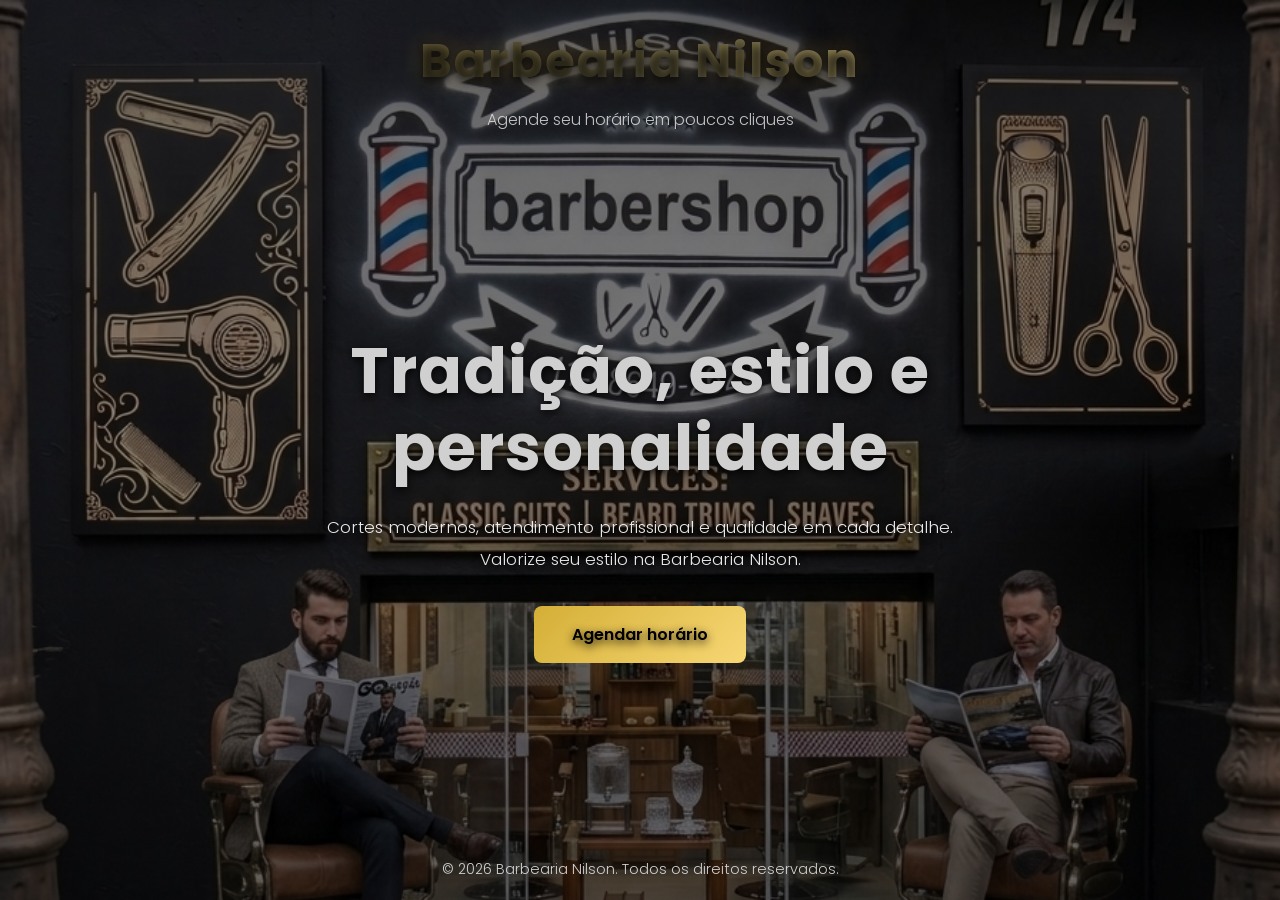
==== index.html @ 7d1698e1 "css alterado" ====
<!DOCTYPE html>
<html lang="pt-br">

<head>
    <meta charset="UTF-8">
    <meta name="viewport" content="width=device-width, initial-scale=1.0">
    <title>Barbearia Nilson</title>

    <!-- Fonte Profissional -->
    <link rel="preconnect" href="https://fonts.googleapis.com">
    <link rel="preconnect" href="https://fonts.gstatic.com" crossorigin>
    <link href="https://fonts.googleapis.com/css2?family=Poppins:wght@300;400;500;600;700&display=swap"
        rel="stylesheet">

    <style>
        * {
            margin: 0;
            padding: 0;
            box-sizing: border-box;
        }

        body {
            min-height: 100vh;
            font-family: 'Poppins', sans-serif;
            color: rgb(208, 208, 208);
            background: url("assets/fondo-barberia1.jpg") no-repeat center center;
            background-size: cover;
            position: relative;
            display: flex;
            flex-direction: column;
        }

        /* Overlay elegante */
        body::before {
            content: "";
            position: absolute;
            inset: 0;
            background:
                linear-gradient(
                    to bottom,
                    rgba(0, 0, 0, 0.55),
                    rgba(0, 0, 0, 0.45),
                    rgba(0, 0, 0, 0.60)
                );
            z-index: 0;
        }

        header,
        main,
        footer {
            position: relative;
            z-index: 1;
        }

        /* HEADER */
        header {
            text-align: center;
            padding: 25px 20px;
        }

        header h1 {
            font-size: clamp(2rem, 4vw, 3rem);
            font-weight: 700;
            letter-spacing: 2px;

  background: linear-gradient(
                135deg,
                #4e3f1f 0%,
                #5a5843 25%,
                #f1d58c 50%,
                #846c3b 75%,
                #aa771c 100%
            );

            -webkit-background-clip: text;
            -webkit-text-fill-color: transparent;
            background-clip: text;

            background-size: 200% auto;
            animation: brilhoMetalico 8s linear infinite;

            text-shadow:
                0 4px 10px rgba(0, 0, 0, .8),
                0 0 25px rgba(218, 165, 32, .25);

          
        }

        @keyframes brilhoMetalico {
            0% {
                background-position: 0% 50%;
            }

            50% {
                background-position: 100% 50%;
            }

            100% {
                background-position: 0% 50%;
            }
        }

        header p {
            margin-top: 10px;
            font-size: 1rem;
            color: #e4e4e4d4;
            font-weight: 300;
        }

        /* CONTEÚDO PRINCIPAL */
        main {
            flex: 1;
            display: flex;
            justify-content: center;
            align-items: center;
            padding: 20px;
        }

        .card-apresentacao {
            width: 100%;
            max-width: 850px;

            text-align: center;

            display: flex;
            flex-direction: column;
            align-items: center;

            padding: 20px;

            text-shadow:
                0 3px 10px rgba(0, 0, 0, 0.9);

            animation: fadeUp 1s ease;
        }

        @keyframes fadeUp {
            from {
                opacity: 0;
                transform: translateY(30px);
            }

            to {
                opacity: 1;
                transform: translateY(0);
            }
        }

        /* TÍTULO PRINCIPAL */
        .card-apresentacao h2 {
            font-size: clamp(2rem, 5vw, 4rem);
            font-weight: 700;
            line-height: 1.2;
            letter-spacing: 1px;
            margin-bottom: 25px;
            max-width: 700px;
        }

        /* TEXTO */
        .card-apresentacao p {
            max-width: 650px;

            font-size: 1.05rem;
            font-weight: 300;

            line-height: 1.9;

            color: rgba(255, 255, 255, 0.9);

            margin-bottom: 30px;
        }

        /* BOTÃO */
        .btn {
            display: inline-block;

            text-decoration: none;

            background: linear-gradient(
                135deg,
                #d4af37,
                #f7d774
            );

            color: #000;

            padding: 16px 38px;

            border-radius: 8px;

            font-size: 1rem;
            font-weight: 600;

            transition: .3s ease;
        }

        .btn:hover {
            transform: translateY(-4px);

            box-shadow:
                0 10px 30px rgba(212, 175, 55, .45);
        }

        /* FOOTER */
        footer {
            text-align: center;
            padding: 20px;
            color: #d0d0d0;
            font-size: .9rem;
            font-weight: 300;
        }

        /* TABLETS */
        @media (max-width: 768px) {

            header {
                padding: 20px 15px;
            }

            .card-apresentacao h2 {
                font-size: 2.3rem;
            }

            .card-apresentacao p {
                font-size: .95rem;
                line-height: 1.8;
            }

            .btn {
                width: 100%;
                max-width: 280px;
            }
        }

        /* CELULARES */
        @media (max-width: 480px) {

            .card-apresentacao h2 {
                font-size: 1.9rem;
            }

            .card-apresentacao p {
                font-size: .92rem;
            }

            header p {
                font-size: .9rem;
            }
        }
    </style>
</head>

<body>

    <!-- HEADER -->
    <header>
        <h1>Barbearia Nilson</h1>
        <p>Agende seu horário em poucos cliques</p>
    </header>

    <!-- APRESENTAÇÃO -->
    <main>

        <div class="card-apresentacao">

            <h2>Tradição, estilo e personalidade</h2>

            <p>
                Cortes modernos, atendimento profissional e qualidade em cada detalhe. Valorize seu estilo na Barbearia Nilson.
            </p>

            <a href="index-agendamento.html" class="btn">
                Agendar horário
            </a>

        </div>

    </main>

    <!-- FOOTER -->
    <footer>
        © 2026 Barbearia Nilson. Todos os direitos reservados.
    </footer>

</body>

</html>
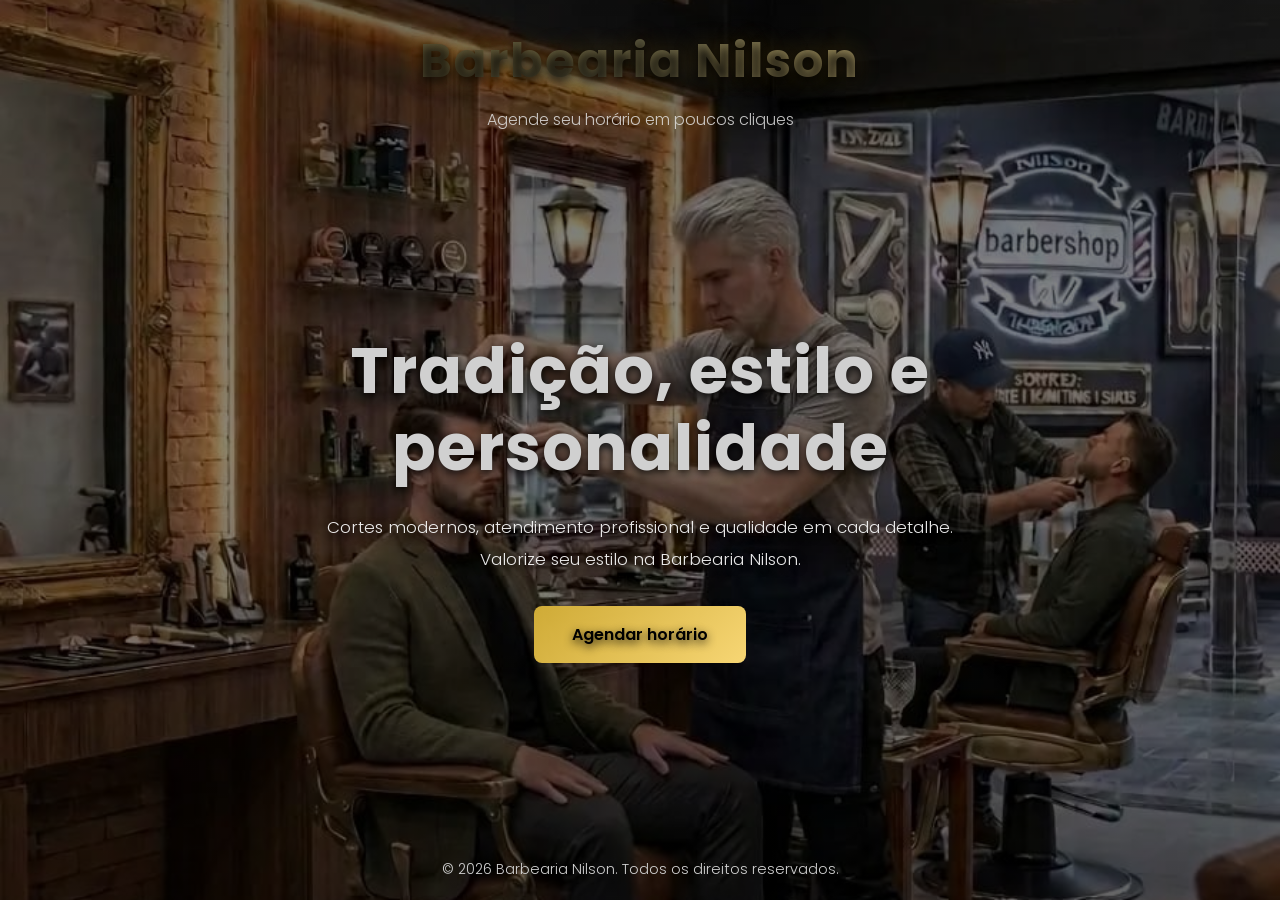
==== commit 215df59d: "html,css actualizado" ====
--- a/index.html
+++ b/index.html
@@ -24,7 +24,7 @@
             min-height: 100vh;
             font-family: 'Poppins', sans-serif;
             color: rgb(208, 208, 208);
-            background: url("assets/fondo-barberia1.jpg") no-repeat center center;
+            background: url("assets/img/fondo-barberia.webp") no-repeat center center;
             background-size: cover;
             position: relative;
             display: flex;
@@ -179,8 +179,8 @@
 
             background: linear-gradient(
                 135deg,
-                #d4af37,
-                #f7d774
+                #d4af37f7,
+                #f7d674
             );
 
             color: #000;
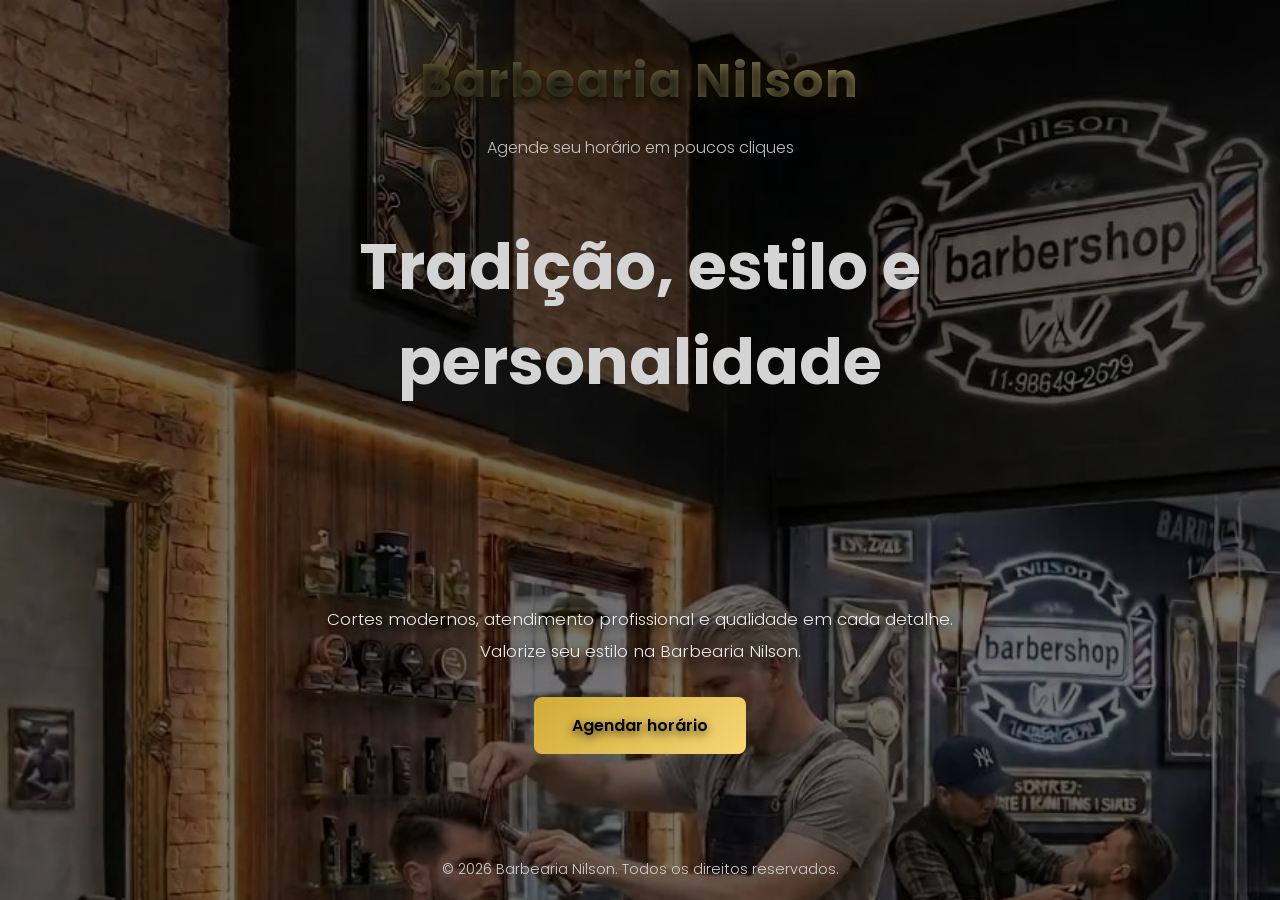
==== commit bb3275ef: "html , css actualizado" ====
--- a/index.html
+++ b/index.html
@@ -6,14 +6,11 @@
     <meta charset="UTF-8">
     <meta name="viewport" content="width=device-width, initial-scale=1.0">
     <title>Barbearia Nilson</title>
-
-    <!-- Fonte Profissional -->
     <link rel="preconnect" href="https://fonts.googleapis.com">
     <link rel="preconnect" href="https://fonts.gstatic.com" crossorigin>
     <link href="https://fonts.googleapis.com/css2?family=Poppins:wght@300;400;500;600;700&display=swap"
         rel="stylesheet">
-
-    <style>
+    <link rel="preload" as="image" href="assets/img/fondo-barberia.webp"> <style>
         * {
             margin: 0;
             padding: 0;
@@ -23,8 +20,8 @@
         body {
             min-height: 100vh;
             font-family: 'Poppins', sans-serif;
-            color: rgb(208, 208, 208);
-            background: url("assets/img/fondo-barberia.webp") no-repeat center center;
+           background-color:rgb(40, 40, 40);
+        background-image: url('assets/img/fondo-barberia.webp');
             background-size: cover;
             position: relative;
             display: flex;
@@ -40,11 +37,13 @@
                 linear-gradient(
                     to bottom,
                     rgba(0, 0, 0, 0.55),
-                    rgba(0, 0, 0, 0.45),
-                    rgba(0, 0, 0, 0.60)
+                    rgba(0, 0, 0, 0.548),
+                    rgba(0, 0, 0, 0.514)
                 );
             z-index: 0;
         }
+
+        
 
         header,
         main,
@@ -57,6 +56,7 @@
         header {
             text-align: center;
             padding: 25px 20px;
+            top: 20px;
         }
 
         header h1 {
@@ -102,7 +102,7 @@
         }
 
         header p {
-            margin-top: 10px;
+            margin-top: 18px;
             font-size: 1rem;
             color: #e4e4e4d4;
             font-weight: 300;
@@ -115,6 +115,7 @@
             justify-content: center;
             align-items: center;
             padding: 20px;
+            top: 55px;
         }
 
         .card-apresentacao {
@@ -126,11 +127,11 @@
             display: flex;
             flex-direction: column;
             align-items: center;
-
-            padding: 20px;
+        
+            padding: 40px;
 
             text-shadow:
-                0 3px 10px rgba(0, 0, 0, 0.9);
+                0 3px 10px rgba(0, 0, 0, 0.733);
 
             animation: fadeUp 1s ease;
         }
@@ -147,15 +148,37 @@
             }
         }
 
-        /* TÍTULO PRINCIPAL */
-        .card-apresentacao h2 {
-            font-size: clamp(2rem, 5vw, 4rem);
-            font-weight: 700;
-            line-height: 1.2;
-            letter-spacing: 1px;
-            margin-bottom: 25px;
-            max-width: 700px;
-        }
+        h2{
+      
+        color: rgb(212, 212, 212);
+        
+        z-index: 10;        
+        
+        }
+
+
+/* El contenedor fija el texto en el lugar exacto de tu imagen */
+.contenedor-posicion {
+    width: 100%;
+    display: flex;
+    justify-content: center;
+    
+    /* CONTROLADOR DE POSICIÓN: Ajusta este % si quieres moverlo más arriba o abajo */
+    margin-top: 6vh; /* Se adapta al alto de cualquier pantalla de celular o PC */
+}
+
+/* El h2 se adapta de tamaño para nunca desacomodarse */
+.contenedor-posicion h2 {
+    width: 90%;
+    max-width: 800px;
+    text-align: center;
+    margin: 0;
+    
+    /* TAMAÑO RESPONSIVO: Se encoge en celulares y crece en monitores solo */
+    font-size: clamp(2.2rem, 5vw, 4rem); 
+}
+
+        
 
         /* TEXTO */
         .card-apresentacao p {
@@ -218,9 +241,15 @@
                 padding: 20px 15px;
             }
 
-            .card-apresentacao h2 {
+            .card-apresentacao  {
                 font-size: 2.3rem;
             }
+
+           h2{
+         
+             font-size: 2.3rem;
+            }
+        
 
             .card-apresentacao p {
                 font-size: .95rem;
@@ -253,18 +282,22 @@
 
 <body>
 
-    <!-- HEADER -->
+   
+
     <header>
         <h1>Barbearia Nilson</h1>
         <p>Agende seu horário em poucos cliques</p>
     </header>
 
-    <!-- APRESENTAÇÃO -->
+   <div class="contenedor-posicion">
+    <h2>Tradição, estilo e personalidade</h2>
+</div>
+
     <main>
 
         <div class="card-apresentacao">
 
-            <h2>Tradição, estilo e personalidade</h2>
+           
 
             <p>
                 Cortes modernos, atendimento profissional e qualidade em cada detalhe. Valorize seu estilo na Barbearia Nilson.
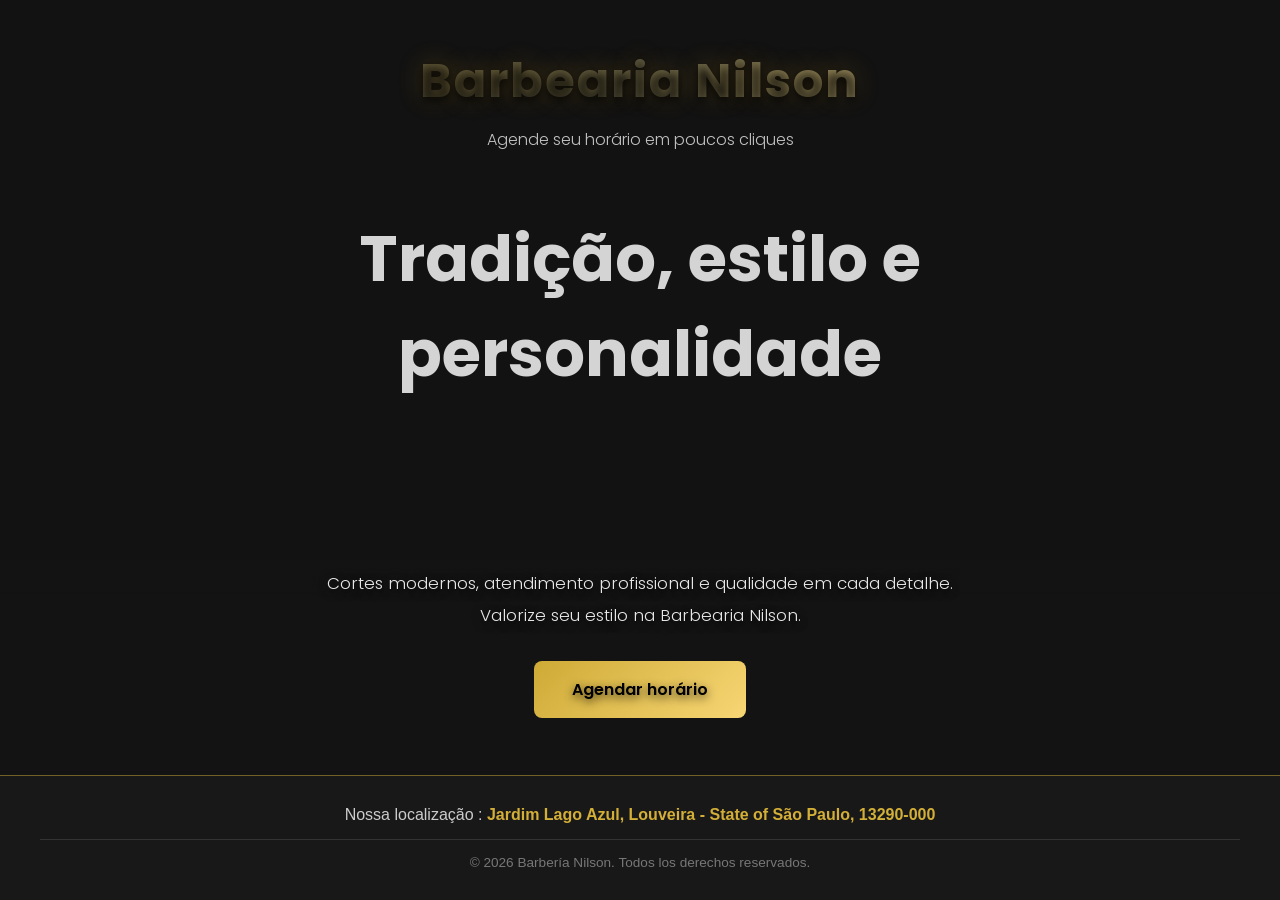
==== commit 1c479b10: "alteracao index y css general" ====
--- a/index.html
+++ b/index.html
@@ -5,12 +5,15 @@
 <head>
     <meta charset="UTF-8">
     <meta name="viewport" content="width=device-width, initial-scale=1.0">
-    <title>Barbearia Nilson</title>
+    <title>Barbearia Supreme</title>
     <link rel="preconnect" href="https://fonts.googleapis.com">
     <link rel="preconnect" href="https://fonts.gstatic.com" crossorigin>
     <link href="https://fonts.googleapis.com/css2?family=Poppins:wght@300;400;500;600;700&display=swap"
         rel="stylesheet">
-    <link rel="preload" as="image" href="assets/img/fondo-barberia.webp"> <style>
+     
+    
+    <style>
+
         * {
             margin: 0;
             padding: 0;
@@ -21,7 +24,7 @@
             min-height: 100vh;
             font-family: 'Poppins', sans-serif;
            background-color:rgb(40, 40, 40);
-        background-image: url('assets/img/fondo-barberia.webp');
+        background-image: url('assets/fondo-barberia.webp');
             background-size: cover;
             position: relative;
             display: flex;
@@ -59,7 +62,7 @@
             top: 20px;
         }
 
-        header h1 {
+         header h1 {
             font-size: clamp(2rem, 4vw, 3rem);
             font-weight: 700;
             letter-spacing: 2px;
@@ -101,8 +104,10 @@
             }
         }
 
+
+
         header p {
-            margin-top: 18px;
+            margin-top: 10px;
             font-size: 1rem;
             color: #e4e4e4d4;
             font-weight: 300;
@@ -226,13 +231,57 @@
         }
 
         /* FOOTER */
-        footer {
-            text-align: center;
-            padding: 20px;
-            color: #d0d0d0;
-            font-size: .9rem;
-            font-weight: 300;
-        }
+        
+           /* Contenedor principal del footer */
+.footer-barberia {
+  background-color: #1a1a1ac0; /* Fondo oscuro elegante */
+  color: #ffffff; /* Texto blanco */
+  padding: 30px 20px; /* Espacio interno arriba/abajo y lados */
+  text-align: center; /* Centra todo el contenido */
+  font-family: 'Arial', sans-serif; /* Tipografía limpia */
+  border-top: 1px solid #d4af377a; /* Línea dorada decorativa arriba */
+}
+
+/* Caja que centra y limita el ancho en pantallas grandes */
+.footer-content {
+  max-width: 1200px;
+  margin: 0 auto;
+  display: flex;
+  flex-direction: column; /* Coloca un texto sobre el otro */
+  gap: 15px; /* Espacio de separación entre los dos textos */
+}
+
+/* Estilo para el texto de la ubicación */
+.footer-location {
+  font-size: 1rem;
+  margin: 0;
+  color: #cccccc; /* Gris claro para que no compita con el enlace */
+}
+
+/* Estilo específico para el enlace de Google Maps */
+.footer-location a {
+  color: #d4af37; /* Color dorado para el enlace (estilo barbería) */
+  text-decoration: none; /* Quita el subrayado feo por defecto */
+  font-weight: bold;
+  transition: color 0.3s ease; /* Efecto suave al pasar el cursor */
+}
+
+/* Efecto cuando el cliente pasa el mouse por encima del enlace */
+.footer-location a:hover {
+  color: #ffffff; /* Cambia a blanco brillante */
+  text-decoration: underline; /* Aparece un subrayado elegante */
+}
+
+/* Estilo para los derechos reservados */
+.footer-rights {
+  font-size: 0.85rem; /* Letra un poco más pequeña */
+  color: #777777; /* Gris oscuro discreto */
+  margin: 0;
+  border-top: 1px solid #333333; /* Línea sutil de división */
+  padding-top: 15px; /* Espacio arriba de la línea */
+}
+
+        
 
         /* TABLETS */
         @media (max-width: 768px) {
@@ -303,18 +352,29 @@
                 Cortes modernos, atendimento profissional e qualidade em cada detalhe. Valorize seu estilo na Barbearia Nilson.
             </p>
 
-            <a href="index-agendamento.html" class="btn">
-                Agendar horário
-            </a>
+            <a href="index-agendamento.html" class="btn"> Agendar horário</a>
 
         </div>
 
     </main>
 
     <!-- FOOTER -->
-    <footer>
-        © 2026 Barbearia Nilson. Todos os direitos reservados.
-    </footer>
+   <footer class="footer-barberia">
+  <div class="footer-content">
+    <!-- Bloque de Ubicación -->
+    <p class="footer-location">
+     Nossa localização : 
+      <a href="https://maps.app.goo.gl/k9GMiaowLVy4qcSN6" target="_blank" rel="noopener noreferrer">
+        Jardim Lago Azul, Louveira - State of São Paulo, 13290-000
+      </a>
+    </p>
+    
+    <!-- Bloque de Derechos Reservados -->
+    <p class="footer-rights">
+      &copy; 2026 Barbería Nilson. Todos los derechos reservados.
+    </p>
+  </div>
+</footer>
 
 </body>
 
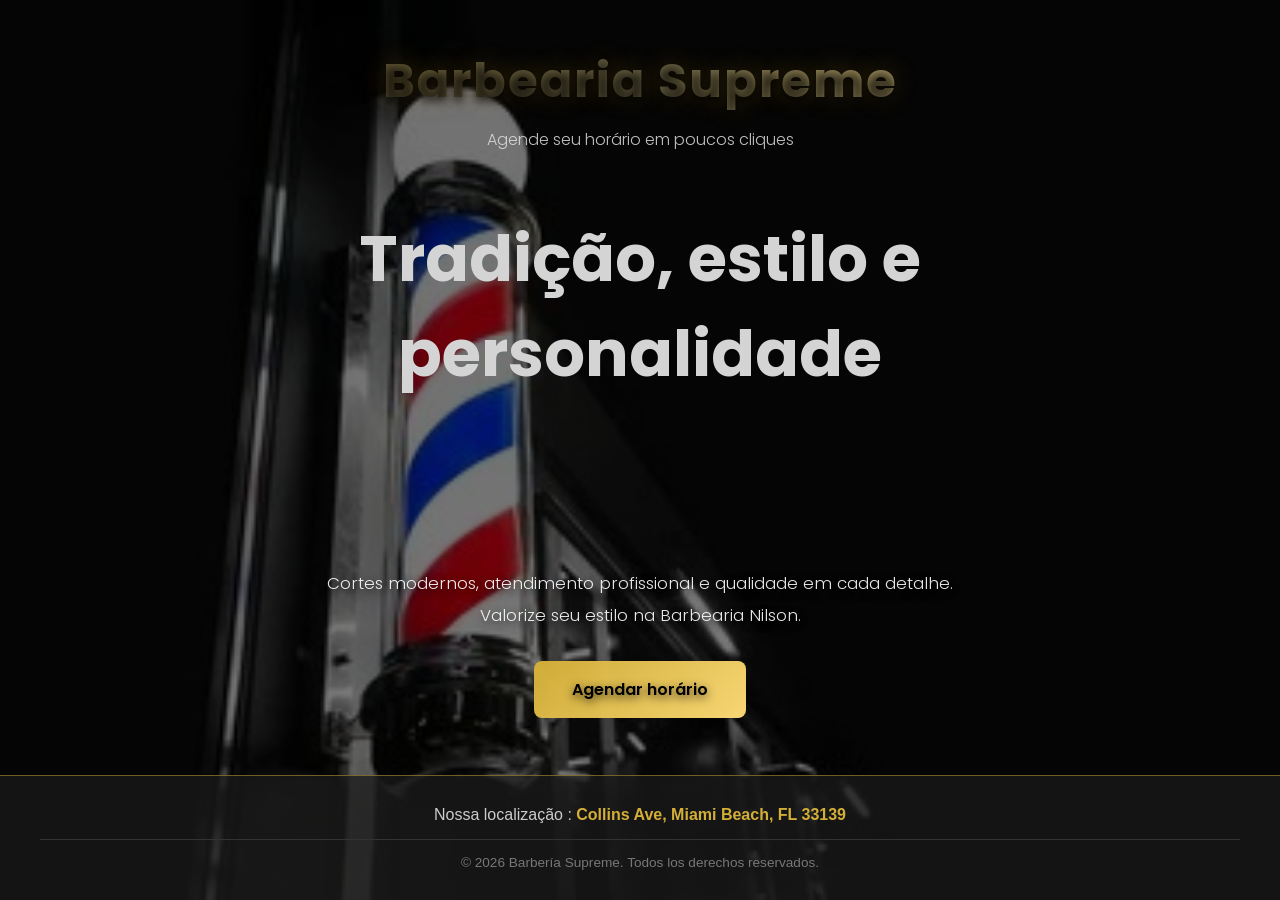
==== commit f878bee8: "imgen de fondo cambiado" ====
--- a/index.html
+++ b/index.html
@@ -24,7 +24,7 @@
             min-height: 100vh;
             font-family: 'Poppins', sans-serif;
            background-color:rgb(40, 40, 40);
-        background-image: url('assets/fondo-barberia.webp');
+        background-image: url('./assets/fondo-barberia.webp');
             background-size: cover;
             position: relative;
             display: flex;
@@ -334,7 +334,7 @@
    
 
     <header>
-        <h1>Barbearia Nilson</h1>
+        <h1>Barbearia Supreme</h1>
         <p>Agende seu horário em poucos cliques</p>
     </header>
 
@@ -364,14 +364,14 @@
     <!-- Bloque de Ubicación -->
     <p class="footer-location">
      Nossa localização : 
-      <a href="https://maps.app.goo.gl/k9GMiaowLVy4qcSN6" target="_blank" rel="noopener noreferrer">
-        Jardim Lago Azul, Louveira - State of São Paulo, 13290-000
+      <a href="https://maps.app.goo.gl/w9Q3JA3pLJuxtgeJ9" target="_blank" rel="noopener noreferrer">
+        Collins Ave, Miami Beach, FL 33139
       </a>
     </p>
     
     <!-- Bloque de Derechos Reservados -->
     <p class="footer-rights">
-      &copy; 2026 Barbería Nilson. Todos los derechos reservados.
+      &copy; 2026 Barbería Supreme. Todos los derechos reservados.
     </p>
   </div>
 </footer>
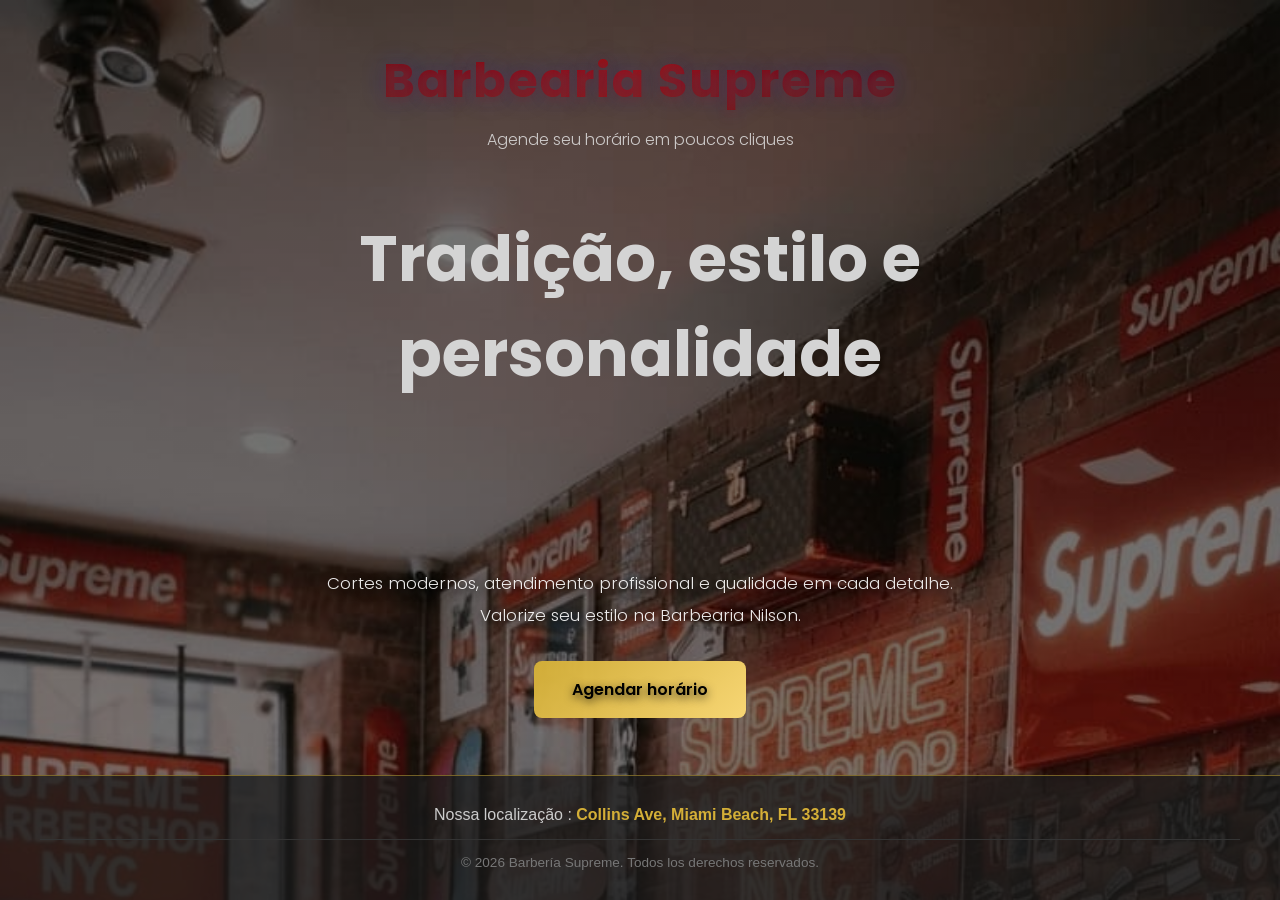
==== commit b386bdec: "CSS alterado" ====
--- a/index.html
+++ b/index.html
@@ -24,7 +24,7 @@
             min-height: 100vh;
             font-family: 'Poppins', sans-serif;
            background-color:rgb(40, 40, 40);
-        background-image: url('./assets/fondo-barberia.webp');
+        background-image: url('./assets/fondo-supremetlf.webp');
             background-size: cover;
             position: relative;
             display: flex;
@@ -69,11 +69,11 @@
 
   background: linear-gradient(
                 135deg,
-                #4e3f1f 0%,
-                #5a5843 25%,
-                #f1d58c 50%,
-                #846c3b 75%,
-                #aa771c 100%
+                #530807 0%,
+                #a41010 25%,
+                #24060b 50%,
+                #844949 75%,
+                #3e0c04 100%
             );
 
             -webkit-background-clip: text;
@@ -81,11 +81,11 @@
             background-clip: text;
 
             background-size: 200% auto;
-            animation: brilhoMetalico 8s linear infinite;
+            animation: brilhoMetalico 5s linear infinite;
 
             text-shadow:
-                0 4px 10px rgba(0, 0, 0, .8),
-                0 0 25px rgba(218, 165, 32, .25);
+                0 4px 10px rgba(102, 50, 50, 0.644),
+                0 0 25px rgba(9, 33, 221, 0.25);
 
           
         }
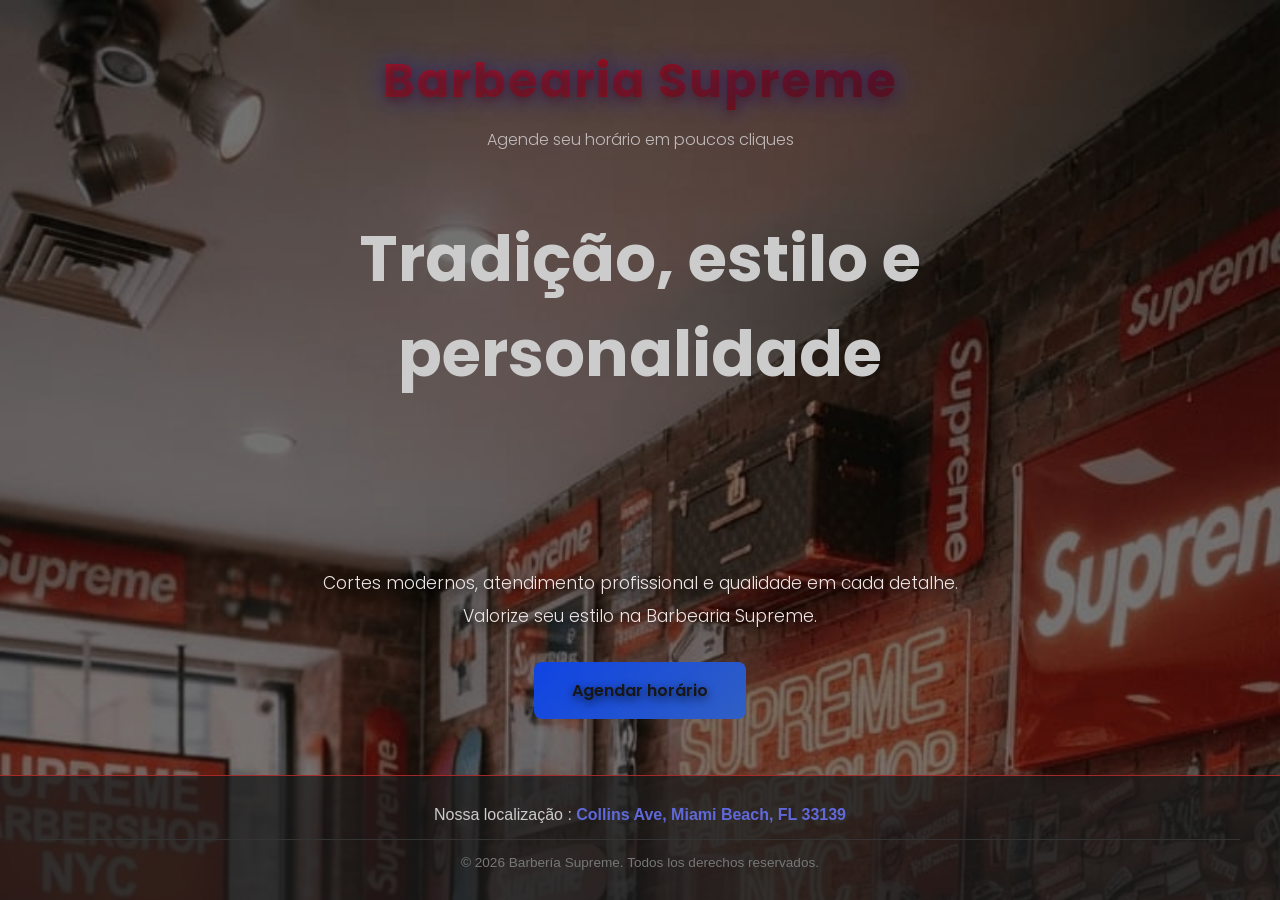
==== commit 5a9c8c95: "css alterado colors" ====
--- a/index.html
+++ b/index.html
@@ -69,11 +69,11 @@
 
   background: linear-gradient(
                 135deg,
-                #530807 0%,
+                #c01613 0%,
                 #a41010 25%,
                 #24060b 50%,
-                #844949 75%,
-                #3e0c04 100%
+                #ca2626 75%,
+                #631408 100%
             );
 
             -webkit-background-clip: text;
@@ -84,8 +84,8 @@
             animation: brilhoMetalico 5s linear infinite;
 
             text-shadow:
-                0 4px 10px rgba(102, 50, 50, 0.644),
-                0 0 25px rgba(9, 33, 221, 0.25);
+                0 4px 10px rgba(74, 24, 24, 0.644),
+                0 0 25px rgba(15, 38, 212, 0.502);
 
           
         }
@@ -109,7 +109,7 @@
         header p {
             margin-top: 10px;
             font-size: 1rem;
-            color: #e4e4e4d4;
+            color: #c2bcbcfb;
             font-weight: 300;
         }
 
@@ -136,7 +136,7 @@
             padding: 40px;
 
             text-shadow:
-                0 3px 10px rgba(0, 0, 0, 0.733);
+                0 3px 10px rgba(8, 8, 8, 0.733);
 
             animation: fadeUp 1s ease;
         }
@@ -155,7 +155,7 @@
 
         h2{
       
-        color: rgb(212, 212, 212);
+        color: rgb(204, 204, 204);
         
         z-index: 10;        
         
@@ -189,12 +189,12 @@
         .card-apresentacao p {
             max-width: 650px;
 
-            font-size: 1.05rem;
+            font-size: 1.07rem;
             font-weight: 300;
 
             line-height: 1.9;
 
-            color: rgba(255, 255, 255, 0.9);
+            color: rgb(238, 229, 229);
 
             margin-bottom: 30px;
         }
@@ -207,11 +207,11 @@
 
             background: linear-gradient(
                 135deg,
-                #d4af37f7,
-                #f7d674
+                #0e44e6fb,
+                #305fc4
             );
 
-            color: #000;
+            color: #181717;
 
             padding: 16px 38px;
 
@@ -227,7 +227,7 @@
             transform: translateY(-4px);
 
             box-shadow:
-                0 10px 30px rgba(212, 175, 55, .45);
+                0 10px 30px rgba(231, 191, 14, 0.689);
         }
 
         /* FOOTER */
@@ -239,7 +239,7 @@
   padding: 30px 20px; /* Espacio interno arriba/abajo y lados */
   text-align: center; /* Centra todo el contenido */
   font-family: 'Arial', sans-serif; /* Tipografía limpia */
-  border-top: 1px solid #d4af377a; /* Línea dorada decorativa arriba */
+  border-top: 1px solid #bc2d2dd3; /* Línea dorada decorativa arriba */
 }
 
 /* Caja que centra y limita el ancho en pantallas grandes */
@@ -260,7 +260,7 @@
 
 /* Estilo específico para el enlace de Google Maps */
 .footer-location a {
-  color: #d4af37; /* Color dorado para el enlace (estilo barbería) */
+  color: #646de7ee; /* Color dorado para el enlace (estilo barbería) */
   text-decoration: none; /* Quita el subrayado feo por defecto */
   font-weight: bold;
   transition: color 0.3s ease; /* Efecto suave al pasar el cursor */
@@ -349,7 +349,7 @@
            
 
             <p>
-                Cortes modernos, atendimento profissional e qualidade em cada detalhe. Valorize seu estilo na Barbearia Nilson.
+                Cortes modernos, atendimento profissional e qualidade em cada detalhe. Valorize seu estilo na Barbearia Supreme.
             </p>
 
             <a href="index-agendamento.html" class="btn"> Agendar horário</a>
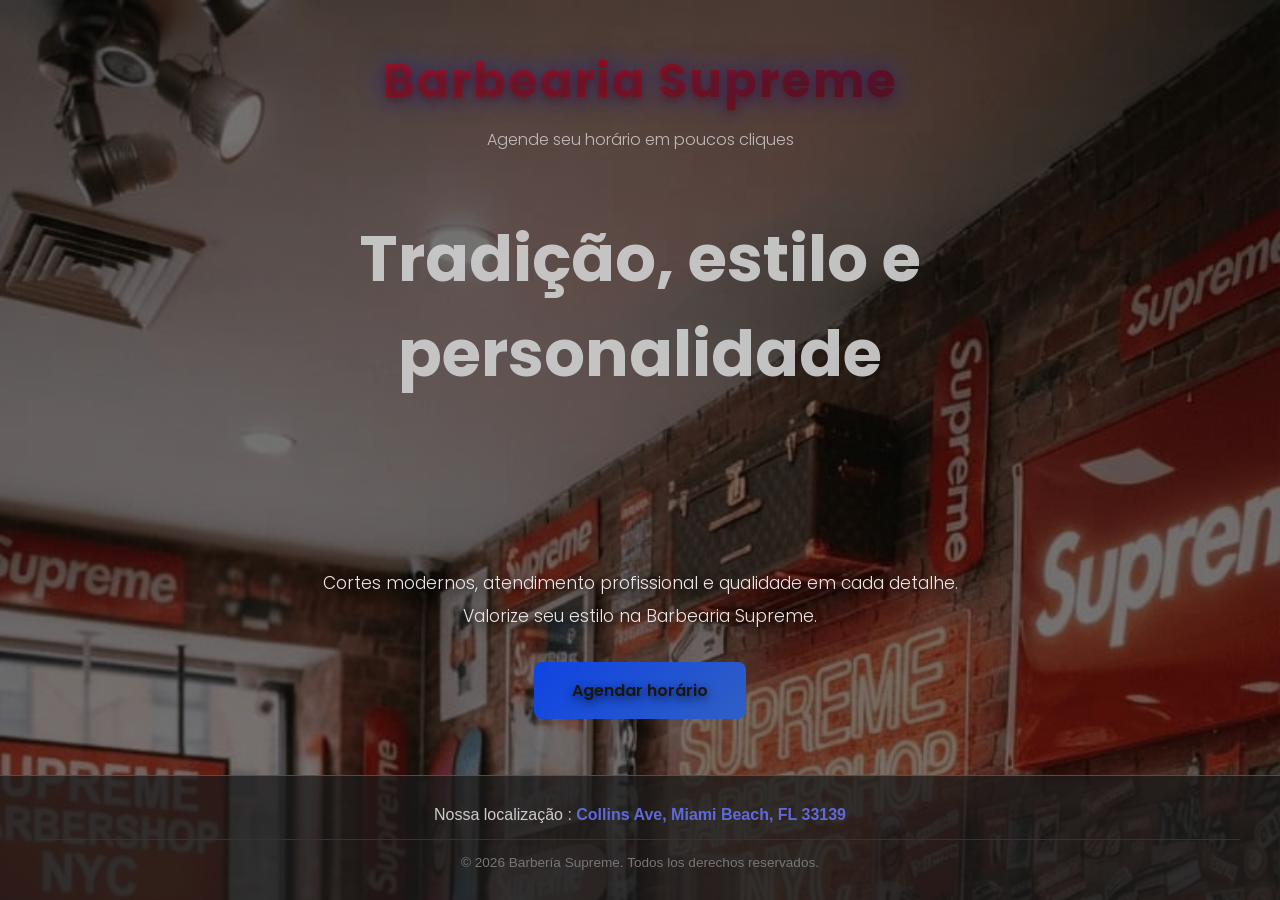
==== commit 3f570560: "index.html h2 modificado" ====
--- a/index.html
+++ b/index.html
@@ -155,7 +155,7 @@
 
         h2{
       
-        color: rgb(204, 204, 204);
+        color: rgba(204, 204, 204, 0.936);
         
         z-index: 10;        
         
@@ -227,7 +227,7 @@
             transform: translateY(-4px);
 
             box-shadow:
-                0 10px 30px rgba(231, 191, 14, 0.689);
+                0 7px 30px rgba(202, 8, 95, 0.795);
         }
 
         /* FOOTER */
